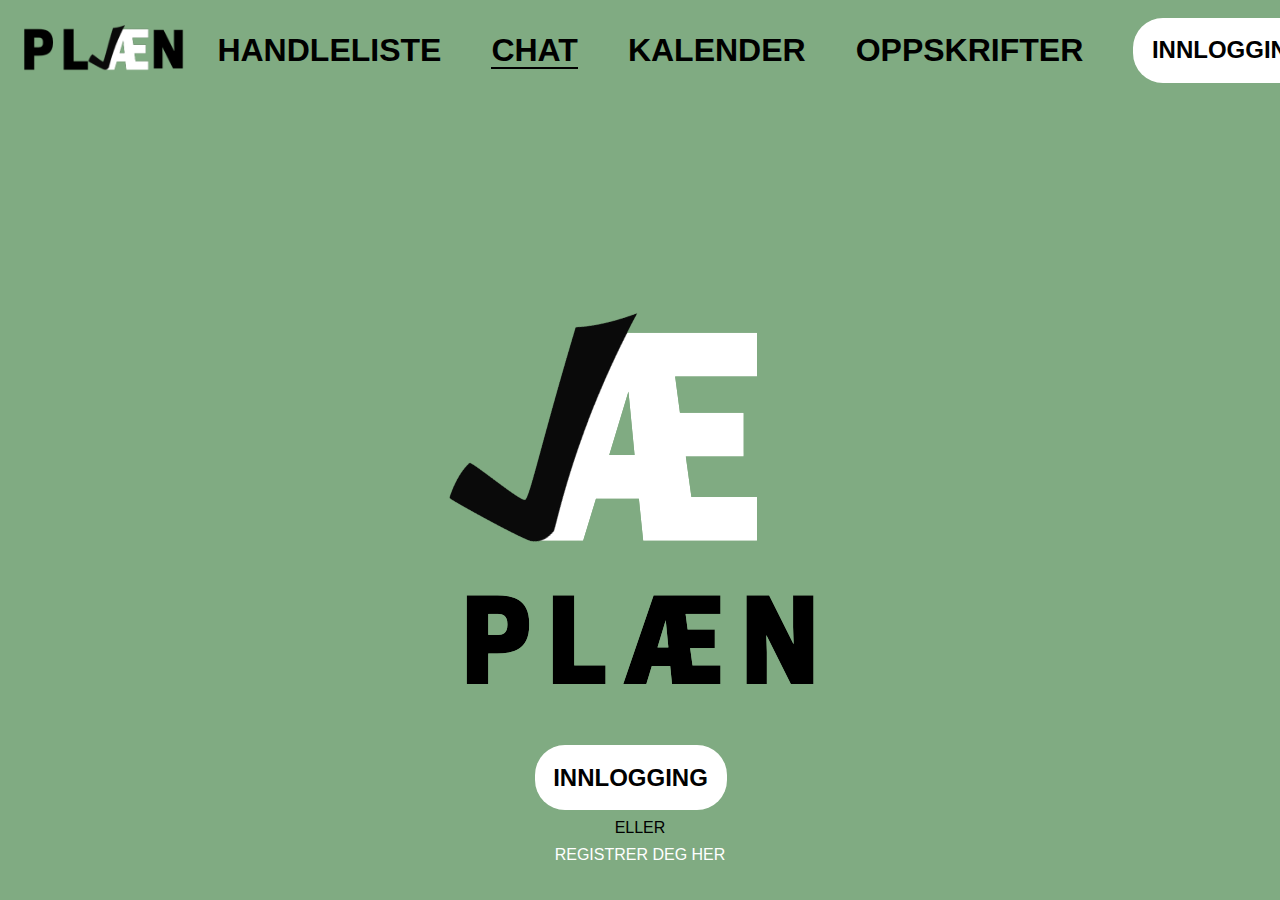
==== Webserver/Chat/index.html @ 781ee8da "Meldinger vises på motsatt side avhengig av hvem de er sendt av" ====
<!DOCTYPE html>
<html lang="en">
<head>
    <meta charset="UTF-8">
    <link rel="stylesheet" href="../CSS/css.css">
    <link rel="stylesheet" href="../CSS/chat.css">
    <title>Chat</title>
</head>
<body>
    <header class="main-nav">
        <a href="../index.html"><img id="logo-image" src="../Images/logo.png" alt="PLÆN-logo"/></a>
        <nav>
                <a class="nav" href="../Handleliste/index.html">HANDLELISTE</a>
                <a class="nav" id="current-page" href="index.html">CHAT</a>
                <a class="nav" href="../Kalender/index.html">KALENDER</a>
                <a class="nav" href="../Oppskrifter/index.html">OPPSKRIFTER</a>
                <button class="log-btn" id="log-in-btn">INNLOGGING</button>
                <button class="log-btn" id="log-out-btn">LOGG UT</button>
        </nav>
    </header>

    <!--NOT LOGGED IN-STARTPAGE-->
    <div id="not-logged-in">
        <img src="../Images/logostor.png">
        <button class="log-btn" id="log-in-btn2">INNLOGGING</button>
        <a>ELLER <a class="register-btn">REGISTRER DEG HER</a></a>
    </div>

    <!--Pop-up login-->
    <div id="log-in-popup" class="popup-wrapper">
        <form id="log-in-form" class="popup-content">
            <a id="close-login-popup" class="close-popup"><img src="../Images/cross.svg" alt="close popup" class="close-svg"></a>
            <h3>Brukernavn</h3>
            <input type="text" placeholder="Skriv inn brukernavn" name="brukernavn" id="username" required>
            <h3>Passord</h3>
            <input type="password" placeholder="Skriv inn passord" name="psw" id="password" required>
            <h3>Husk meg <input type="checkbox" name="remember" id="remember"></h3>
            <a id="wrong-password" class="error">Feil brukernavn eller passord</a>
            <button type="button" class="btn" id="log-in-submit">Logg inn</button>
            <br><br>
            <a>Har du ikke bruker? <a id="register-switch-btn">Registrer deg</a></a>
        </form>
    </div>

    <!--Pop-up register-->
    <div id="register-popup" class="popup-wrapper">
        <form id="register-user-form" class="popup-content">
            <a id="close-register-popup" class="close-popup"><img src="../Images/cross.svg" alt="close popup" class="close-svg"></a>
            <h3>Navn</h3>
            <input type="text" placeholder="Skriv inn navn" name="name" id="name-reg" required>
            <h3>Brukernavn</h3>
            <input type="text" placeholder="Skriv inn brukernavn" name="brukernavn" id="username-reg" required>
            <a id="username-taken" class="error">Brukernavnet er opptatt</a>
            <h3>Passord</h3>
            <input type="password" placeholder="Skriv inn passord" name="psw" id="password-reg" required>
            <h3>Gjenta passord</h3>
            <input type="password" placeholder="Skriv inn passord" name="psw" id="password-reg-conf" required>
            <a id="password-mismatch" class="error">Passordene er ikke like</a>
            <br><br>
            <button type="button" class="btn" id="register-user-submit">Registrer bruker</button>
            <br><br>
            <a>Har du bruker? <a id="login-switch-btn">Logg inn</a></a>
        </form>
    </div>

    <main>
        <div class="chat-app">
            <div class="chat-list">
                <div class="chat-list-header">
                    <h1>CHATTER</h1>
                    <button id="create-chat-button">
                        <img src="../Images/add-icon.png" alt="Create new chat">
                    </button>
                </div>
                <input type="text" id="filter-chats-list" placeholder="Søk...">
                <ul id="list-of-chats">
                </ul>
            </div>
            <div class="chat-room">
                <div class="chat-room-header">
                    <h4 id="chat-room-name">Du har ikke valgt en chat.</h4>
                    <button id="leave-chat-button">
                        Forlat chat
                    </button>
                    <button id="edit-chat-button">
                        <img src="../Images/edit-icon.png" alt="Edit chat">
                    </button>
                </div>

                <ul class="chat-messages">
                    
                </ul>
                
                <div class="chat-input">
                    <input type="text" id="message-input" placeholder="Skriv her...">
                    <button id="send-message-button">Send</button>
                </div>
            </div>
        </div>
        <div id="chat-popup" class="popup">
            <div class="popup-content">
                <span class="close" id="close-chat-popup" >&times;</span>
                <h2>Opprett en ny chat</h2>
                <form class="chat-form">
                    <label for="chat-name">Navn:</label>
                    <input type="text" id="chat-name" name="chat-name" required placeholder="Gi chatten et navn">
                
                    <label for="member-input">Legg til medlem:</label>
                    <div class="member-input" id="member-input">
                        <button type="button" id="add-member-button">Legg til</button>
                    </div>
                    <span> <em>Trykk "Legg til" for å legge til medlemmer i chatten.</em> </span>
                    <ul id="member-list" class="member-list">
                    </ul>
                    
                    <button type="submit" class="create-button" >Opprett chat</button>
                </form>
            </div>
        </div>

        <div id="edit-chat-popup" class="popup">
            <div class="popup-content">
                <span class="close-popup" id="close-edit-chat-popup">&times;</span>
                <h2>Rediger Chat</h2>
                <ul id="current-members-list">
                </ul>
                <button id="add-members-button">Legg til medlemmer</button>
                <button id="remove-members-button">Fjern valgte medlemmer</button>
                <button id="delete-chat-button">Slett chat</button>
            </div>
        </div>
        
        <div id="search-member-modal" class="modal">
            <div class="modal-content">
                <span class="close-modal">&times;</span>
                <h2>Legge til medlemmer</h2>
                <input type="text" id="search-input" placeholder="Enter member name...">
                
                <ul class="member-suggestions"></ul>
            </div>
        </div>
    </main>
    <script src="../JS/chat.js"></script>
    <script src="../JS/js.js"></script>
</body>
</html>
---- Webserver/CSS/css.css ----
/*Removing border around website caused by browser*/
* {
    margin: 0;
    padding: 0;
    border: 0;
    outline: 0;
    font-family: 'Open Sans', sans-serif;
}

/*Main body layout*/
body{
    display:grid;
    grid-template-columns: 5% auto auto auto 5%;
    grid-template-rows: auto;
    grid-template-areas:
    "head head head head head"
    ". main main main ."
    ". main main main ."
    ". main main main .";
    background-color: white;
}

main{
    grid-area: main;
}

/*Header and navigation*/
/*Navigation link styling*/
a:link{
    text-decoration: none;
    color: black;
    position: relative;
}
a.nav:link::after {
    content: '';
    display: block;
    width: 100%;
    height: 2px;
    background-color: black;
    position: absolute;
    bottom: 0;
    left: 0;
    transform: scaleX(0);
    transform-origin: center;
    transition: transform 0.3s;
}
a.nav:link:hover::after,
a.nav#current-page::after{
    transform: scaleX(1); /* When hovering, expand the line to 100% width */
}
a:visited{
    color:black;
}

/*Flex display of navigation*/
.main-nav{
    display:flex;
    flex-direction: row;
    justify-content: space-between;
    align-items: center;
    grid-area: head;
    background-color: #80AB82;
    height: 100px;
}
nav{
    display: flex;
    justify-content: end;
    align-items: center;
    gap: 50px;
    font-size: 32px;
    font-weight: bolder;
}
#logo-image{
    height: 100px;
    width: auto;
}

/*Styling of the log in and log out button*/
 .log-btn{
     margin-right: 19px;
     padding: 0px;
     width: 8em;
     height: 65px;
     border: 0px;
     border-radius: 30px;
    background-color: #FFFFFF;
     font-weight: bold;
     font-size: 24px;
     align-self: center;
     outline: 4px solid transparent;
     cursor: pointer;
     transition: outline 0.3s;
 }
.log-btn:hover{
    outline: 4px solid #0B5D1E;
}
.log-btn:hover::before{
   opacity: 1;
}
#log-out-btn{
    display:none
}
/*TODO: FIX SO THAT YOU DON'T SEE "INNLOGGING" FLICKER EVERYTIME YOU REFRESH THE PAGE*/

/*used to deliver error messages to the user*/
.error{
    color: red;
    display: none;
}

/*Not logged in display*/
#not-logged-in {
    display: none !important;
    flex-direction: column;
    align-items: center;
    justify-content: center;
    gap: 1%;
    background-color: #80AB82;
    width: 100%;
    height: 100vh;
    top: 100px;
    left: 50%; /* Center horizontally */
    transform: translateX(-50%);
    z-index: 2;
    position:fixed;
}
.register-btn{
    color:white;
    cursor: pointer;
    transition: text-decoration 0.3s, font-weight 0.3s;
}
.register-btn:hover{
    text-decoration: underline white;
    font-weight: bold;
}


 /*Log in pop-up window*/
 .popup-wrapper{
     position: fixed;
     z-index: 3;
     top: 0;
     left: 0;
     bottom:0;
     right:0;
     width: 100%;
     height: auto;
     overflow: auto;
     display: none;
}

.popup-content{
    background-color: white;
    /*margin: 10% auto;*/
    padding: 20px;
    border: 3px solid #777777;
    width: 40%;
    height: auto;
    font-weight: bolder;
}

.register-switch-btn:hover{
    color: darkred;
}
#login-switch-btn:hover{
    color: darkred;
}

.close-popup {
    float: right;
    display: inline;
    top: 0;
    right: 0;
    width: 30px;
    height: 30px;
}

.close-svg {
    width: 100%;
    cursor: pointer;
    filter: invert(78%) sepia(10%) saturate(22%) hue-rotate(14deg) brightness(88%) contrast(86%);
}

.close-svg:hover {
    filter: invert(12%) sepia(75%) saturate(5744%) hue-rotate(358deg) brightness(88%) contrast(116%);
}

/*TODO:
    - button layout for .btn

*/
---- Webserver/CSS/chat.css ----
/* Styling for the main chat application container */
.chat-app {
    display: flex;
    height: 87.00vh;
}

/* Styling for the chat list on the left-hand side */
.chat-list {
    width: min-content;
    max-width: 30.00vw;
    background-color: #bcffbf;
    margin-top: 1.00vh;
    padding: 1.00vh;
    border-radius: 1.00vh;
    overflow-y: auto;
    border: 2px solid black;
}

/* Styling for the chat list header */
.chat-list-header {
    display: flex;
    justify-content: start;
    align-items: center;
    margin-bottom: 10px;
}

/* Styling for the chat list search field */
#filter-chats-list{
    border: 2px solid black;
}

/* Styling for the "Create Chat" button/image */
#create-chat-button {
    padding: 0;
    margin-left: 10px;
    border: none;
    cursor: pointer;
    background: none;
}

#create-chat-button img {
    width: 2vw;
    height: auto;
}

/* Styling for the chat list input */
.chat-list input {
    width: 120.00%;
    padding: 1.00vh;
    max-width: 90.00%;
    border: 1px solid #ccc;
    border-radius: 1.00vh;
}

/* Styling for the message when there are no chats to display */
.no-chats-to-display {
    text-align: center;
    margin-top: 10px;
}

/* Styling for the chat list unordered list */
.chat-list ul {
    list-style: none;
    padding: 0;
    width: 41.70vw; 
    max-width: 100%;
}

/* Styling for individual chat items */
.chat-item {
    background: #80AB82;
    margin-top: 2.00vh;
    padding: 5.00vh;
    border-radius: 1.00vh; 
    cursor: pointer;
}

/* Styling for the chat room on the right-hand side */
.chat-room {
    flex: 1;
    margin-top: 1.00vh;
    margin-left: 1.00vw;
    padding: 1.00vh;
    background-color: #bcffbf;
    border-radius: 1.00vh;
    display: flex;
    flex-direction: column;
    border: 2px solid black;
}

/* Styling for the chat room header */
.chat-room-header {
    margin-top: 0.50vh; 
    height: 3.00vh;
    display: flex;
    align-items: center;
    flex-direction: row;
}

/* Styling for the chat room name */
#chat-room-name {
    font-size: 1.50em;
    font-weight: bold;
}

/* Styling for the list of current members within the "Edit Chat" popup */
.member-list {
    padding: 0;
    margin-top: 1vh;
    overflow-y: auto;
}

/* Styling for individual member entries within the list above */
.member-list li {
    background: #a2a3a3;
    margin: 1vw 0;
    padding: 1vw;
    border-radius: 1vw;
    display: flex;
    width: 20vw;
    align-items: center;
    justify-content: space-between;
}

/* Style for the "remove" button for the add list in new chat poppup */
.remove-member-button {
    padding: 0.5vh 1vh;
    margin-left: 2vw;
    font-weight: bold;
    font-size: 2.3vh;
    background-color: #064412;
    color: white;
    border-radius: 1vh;
    cursor: pointer;
    height: 2vw;
    width: 5vw;
    transition: background-color 0.3s ease;
}

.remove-member-button:hover {
    background-color: #04310d;
}

/* Styling for the "Leave Chat" button */
#leave-chat-button {
    background: #064412;
    color: #fff;
    font-weight: bold;
    border: none;
    padding: 1.00vh 2.00vw;
    border-radius: 1.00vh;
    cursor: pointer;
    margin-left: 15.00vw;
}
#leave-chat-button:hover { 
    background-color: #04310d;
}

/* Styling for the "Edit Chat" button (with an icon) */
#edit-chat-button {
    margin-left: 4.00vw;
    width: 1vw;
    padding: 0;
    border: none;
    cursor: pointer;
    background: none;
}

/* Styling for the "Edit Chat" button's icon */
#edit-chat-button img {
    width: 2.0vw;
    height: auto;
}

/* Styling for the "opprett chat" knappen i opprett ny chat poppup */
.create-button {
    background: #064412;
    color: #fff;
    font-weight: bold;
    border: none;
    width: 12vw;
    padding: 1.00vh 2.00vw;
    border-radius: 1.00vh;
    cursor: pointer;
}
.create-button:hover { 
    background-color: #04310d;
}

/* Styling for the "Legg til medlelem" button in create new chat poppup */
#add-member-button {
    background: #064412;
    color: #fff;
    font-weight: bold;
    border: none;
    padding: 1vh 2vw;
    border-radius: 1vh;
    cursor: pointer;
    margin-bottom: 2vh;
    margin-right: 1.2vw;
    width: 12vw;
}
#add-member-button:hover { 
    background-color: #04310d;
}

/* Input field for typing in the new chats name */
#chat-name{
    padding: 8px; 
    border: 0.1vh solid #272727; 
    color: #333; 
    border-radius: 1vh;
    background-color: #D3D3D3;
    font-size: 1.8vh; 
}

/* Styling for the chat messages container */
.chat-messages {
    flex: 1;
    overflow-y: auto;
    margin-top: 2.00vh;
    padding: 1.00vh;
    border-radius: 1.0vh;
    display: flex;
    flex-direction: column;
}

/* Styling for chat messages from other users */
.message-sent {
    float: right; /* Align messages received from others to the left */
    background: #80AB82;
    border-radius: 1.00vh;
    padding: 1.00vh;
    margin: 0.50vh;
    min-width: 20%; 
    max-width: 45%; 
    word-wrap: break-word;
}

/* Styling for chat messages from the sender */
.message-received {
    float: left;
    background: rgb(192, 190, 190);
    border-radius: 1.00vh;
    padding: 1.00vh;
    margin: 0.50vh;
    min-width: 20%; 
    max-width: 45%; 
    word-wrap: break-word;
}

/* Styling for the message header within chat messages */
.message-header {
    display: flex;
    justify-content: space-between;
}

/* Styling for the sender's name in a message */
.message-sender {
    font-weight: bold;
}

/* Styling for the date dsipalyed between messages on new days */
.message-date {
    text-align: center;
    color: #888; 
    padding: 1 vh; 
    margin-top: 0.5vh; 
}

/* Styling for the chat input container */
.chat-input {
    display: flex;
    margin-top: 1.00vh;
    align-items: flex-end;
    padding: 1.00vh;
}

/* Styling for the input field within the chat input */
.chat-input input {
    flex: 1;
    padding: 1.00vh;
    border: 1px solid #ccc;
    border-radius: 1.00vh;
}

/* Styling for the "Send" button within the chat input */
.chat-input button {
    background: #064412;
    color: #fff;
    font-weight: bold;
    border: none;
    padding: 1.00vh 2.00vw;
    border-radius: 1.00vh;
    cursor: pointer;
    margin-left: 1.00vw;
}
.chat-input button:hover { 
    background-color: #04310d;
}

/* Styling for the "Edit Chat" popup */
.popup {
    display: none;
    position: fixed;
    top: 0;
    left: 0;
    width: 100vw;
    height: 100vh;
    background-color: rgba(0, 0, 0, 0.7);
    z-index: 1;
}

/* Styling for the content within the "Edit Chat" popup */
.popup-content {
    position: absolute;
    top: 50%;
    left: 50%;
    transform: translate(-50%, -50%);
    background-color: #fff;
    padding: 2.5vw;
    border-radius: 1.5vw;
    text-align: center;
}

/* Styling for the chat form within the "Edit Chat" popup */
.chat-form {
    display: flex;
    flex-direction: column;
    align-items: center;
}

/* Styling for labels within the chat form */
.chat-form label {
    font-weight: bold;
    margin-top: 1.5vw;
}

/* Styling for the "Add Member" button and its container */
.member-input {
    display: flex;
    align-items: center;
    margin-top: 0.75vw;
}

/* Styling for the "Add Member" button */
.member-input button {
    background: #064412;
    color: #fff;
    font-weight: bold;
    border: none;
    padding: 1.5vw 3vw;
    border-radius: 1.5vw;
    cursor: pointer;
    margin-left: 1vw;
}
.member-input button:hover { 
    background-color: #04310d;
}

/* Styling for the "legg til medlemmer" button in the edit chat poppup */
#add-members-button {
    background: #064412;
    font-weight: bold;
    color: #fff;
    padding: 1.5vw 3vw;
    border-radius: 1.5vw;
    cursor: pointer;
    margin-left: 2vw;
    font-size: 1.9vh;
    width:  17vw;
}
#add-members-button:hover {
    background-color: #04310d;
}

/* Styling for the "Slett chat" button in the edit chat poppup */
#delete-chat-button{
    background: #064412;
    color: #fff;
    font-weight: bold;
    padding: 1.5vw 3vw;
    border-radius: 1.5vw;
    cursor: pointer;
    margin-left: 2vw;
    margin-top: 1vh;
    font-size: 1.9vh;
}
#delete-chat-button:hover {
    background-color: #04310d;
}

/* Styling for the "Remove Selected Members" button in edit chat poppup*/
button#remove-members-button {
    background-color: #064412;
    font-weight: bold;
    color: white;
    padding: 1.5vw 3vw;
    border-radius: 1.5vw;
    cursor: pointer;
    margin-left: 1vw;
    font-size: 1.9vh;
    width: 17vw;
}
button#remove-members-button:hover {
    background-color: #04310d;
}

/* Additional styles for the close button in the "Edit Chat" popup */
.popup-content .close {
    position: absolute;
    right: 1vw;
    top: 1vw;
    font-size: 3vw;
    cursor: pointer;
}

/******************************** MODAL STYLE ADDING MEMBERS *****************************************/

/* Styling for the search for members to add modal */
.modal {
    display: none;
    position: fixed;
    top: 50%;
    left: 50%;
    transform: translate(-50%, -50%);
    justify-content: center;
    align-items: center;
    z-index: 999;
}

/* Styling for the modal content */
.modal-content {
    background-color: white;
    display: flex;
    flex-direction: column;
    border-radius: 1.5vw;
    padding: 3vw;
    width: 40vw;
    height: 50vh;
    text-align: center;
    box-shadow: 0 2px 1.5vw rgba(0, 0, 0, 0.2);
    overflow-y: auto;
}

/* Styling for the close button within the modal */
.close-modal {
    position: absolute;
    top: 0.2vw;
    right: 1vw;
    font-size: 3vw;
    cursor: pointer;
    color: #000000;
}

/* Styling for the search input within the modal */
#search-input {
    width: 90%;
    padding: 1.5vw;
    border: 1px solid #000000;
    border-radius: 1.5vw;
    margin-bottom: 2vw;
}

/* Styling for the member suggestions list within the modal */
.member-suggestions {
    list-style-type: none;
    padding: 0;
    margin-bottom: 0.75vw;
}

/* Styling for individual member suggestion entries within the list */
.member-suggestions li {
    display: flex;
    justify-content: space-between;
    align-items: center;
    height: 2vh;
    margin-bottom: 0.75vw;
    padding: 2.5vw;
    background-color: #80AB82;
    border-radius: 1.5vw;
    box-shadow: 0 1.5vw 3.75vw rgba(0, 0, 0, 0.1);
}

/* Styling for member images within the member suggestions */
.member-suggestions img {
    width: 1.5vw;
    height: auto;
    background-color: #80AB82;
}


/* Styling for the "Add" button's icon within the member suggestions */
.add-member-btn2 img {
    width: 3vw;
    height: auto;
    cursor: pointer;
    background-color: #80AB82;
}



/******************************** VARIOUS CSS STYLES *****************************************/

/* Styling for the close button in the "Edit Chat" popup */
.close-popup {
    position: absolute;
    top: 1vw;
    right: 1vw;
    font-size: 3vw;
    cursor: pointer;
}

/* Styling for headings */
h2 {
    font-size: 1.5vw;
    margin: 0 0 2vw;
}

/* Styling for the current members list */
#current-members-list {
    list-style-type: none;
    padding: 0;
}

/* Styling for individual member entries in the current members list */
#current-members-list li {
    margin-bottom: 1vw;
    padding: 1vh; 
    overflow: hidden;
    background-color: #D3D3D3;
}

/* Styling for checkboxes and their labels */
input[type="checkbox"] {
    margin-right: 2vw; 
    transform: scale(1.5); 
    float: left;
    margin-top: 1vh;
}

label {
    float: left;
    font-size: 3vh; 
    color: #333; 
}

/* Styling for the "Remove Members" button within the "Edit Chat" popup */
button#remove-members-button {
    background-color: #064412;
    color: white;
    font-weight: bold;
    padding: 1.5vw 3vw;
    border: none;
    border-radius: 1.5vw;
    cursor: pointer;
}
button#remove-members-button:hover {
    background-color: #04310d;
}
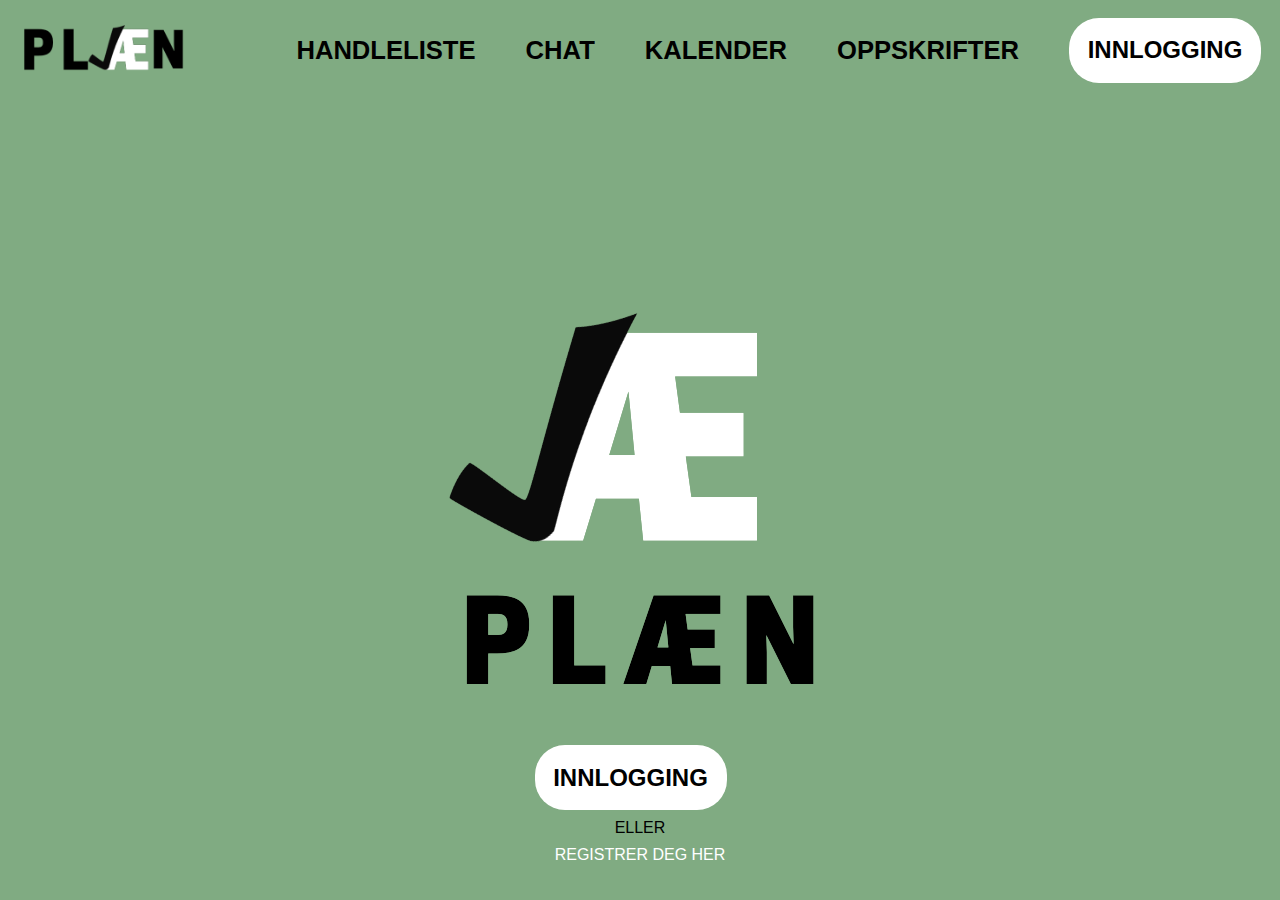
==== commit 7466d87f: "Kan nå ikke gå til andre sider dersom man ikke er logget inn" ====
--- a/Webserver/Chat/index.html
+++ b/Webserver/Chat/index.html
@@ -10,12 +10,12 @@
     <header class="main-nav">
         <a href="../index.html"><img id="logo-image" src="../Images/logo.png" alt="PLÆN-logo"/></a>
         <nav>
-                <a class="nav" href="../Handleliste/index.html">HANDLELISTE</a>
-                <a class="nav" id="current-page" href="index.html">CHAT</a>
-                <a class="nav" href="../Kalender/index.html">KALENDER</a>
-                <a class="nav" href="../Oppskrifter/index.html">OPPSKRIFTER</a>
-                <button class="log-btn" id="log-in-btn">INNLOGGING</button>
-                <button class="log-btn" id="log-out-btn">LOGG UT</button>
+            <button class= "nav" id="Handleliste-link">HANDLELISTE</button>
+            <button class= "nav" id="Chat-link">CHAT</button>
+            <button class= "nav" id="Kalender-link">KALENDER</button>
+            <button class= "nav" id="Oppskrift-link">OPPSKRIFTER</button>
+            <button class="log-btn" id="log-in-btn">INNLOGGING</button>
+            <button class="log-btn" id="log-out-btn">LOGG UT</button>
         </nav>
     </header>
 
--- a/Webserver/CSS/css.css
+++ b/Webserver/CSS/css.css
@@ -26,30 +26,33 @@
 
 /*Header and navigation*/
 /*Navigation link styling*/
-a:link{
+
+button.nav {
     text-decoration: none;
     color: black;
     position: relative;
+    overflow: hidden; 
+    cursor: pointer;
+    background-color: #80AB82;
+    font-size: 2vw;
+    font-weight:bold;
 }
-a.nav:link::after {
+
+button.nav::before {
     content: '';
-    display: block;
-    width: 100%;
+    position: absolute;
+    bottom: 0;
+    left: 50%;
+    width: 0;
     height: 2px;
     background-color: black;
-    position: absolute;
-    bottom: 0;
-    left: 0;
-    transform: scaleX(0);
-    transform-origin: center;
-    transition: transform 0.3s;
+    transition: width 0.3s ease-out, left 0.3s ease-out;
+    transform: translateX(-50%);
+    transform-origin: 50% 50%; 
 }
-a.nav:link:hover::after,
-a.nav#current-page::after{
-    transform: scaleX(1); /* When hovering, expand the line to 100% width */
-}
-a:visited{
-    color:black;
+
+button.nav:hover::before {
+    width: 100%;
 }
 
 /*Flex display of navigation*/
@@ -151,7 +154,7 @@
 
 .popup-content{
     background-color: white;
-    /*margin: 10% auto;*/
+    margin: 10% auto;
     padding: 20px;
     border: 3px solid #777777;
     width: 40%;
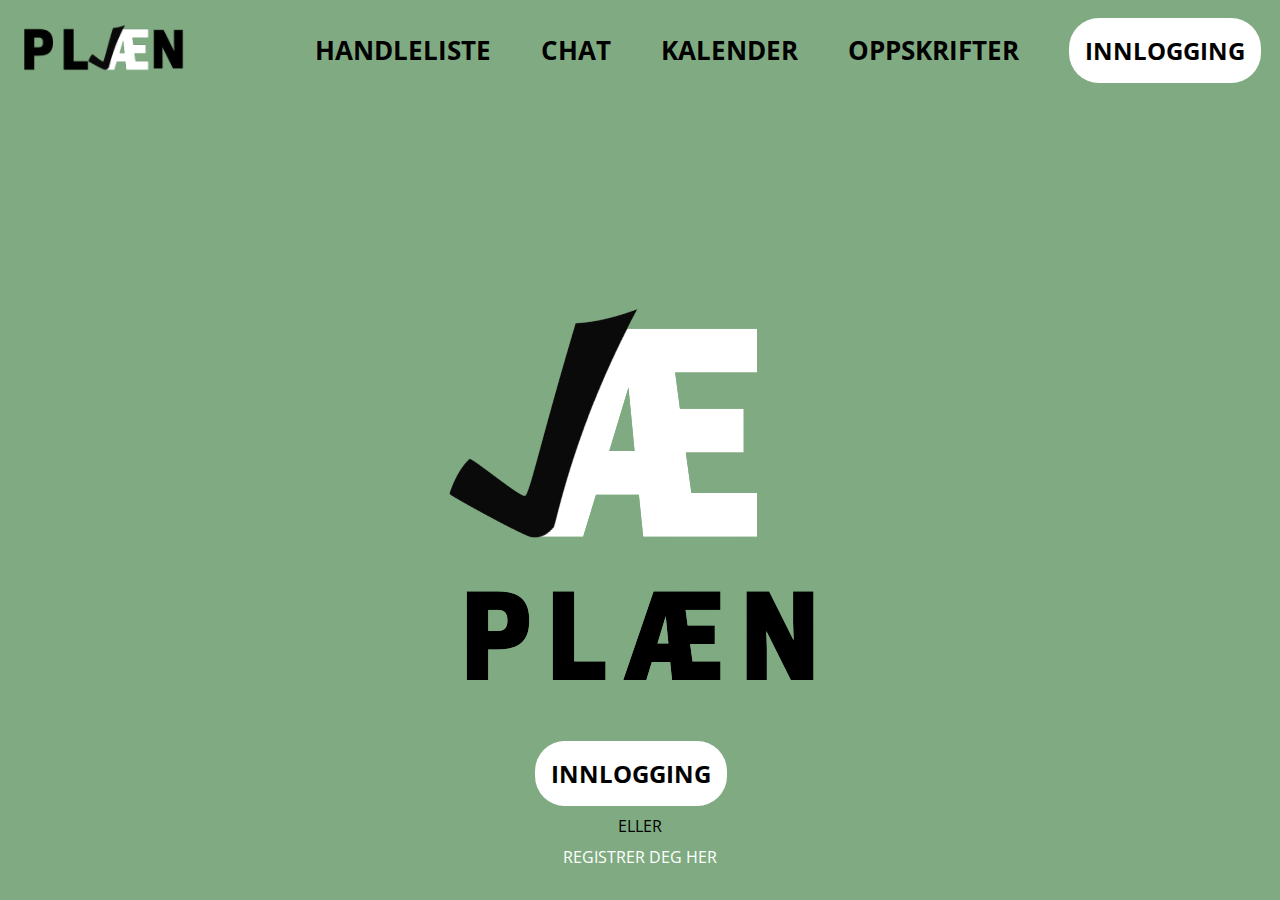
==== commit 34e0238b: "fix nav for chat" ====
--- a/Webserver/Chat/index.html
+++ b/Webserver/Chat/index.html
@@ -2,8 +2,11 @@
 <html lang="en">
 <head>
     <meta charset="UTF-8">
+    <link rel="preconnect" href="https://fonts.googleapis.com">
+    <link rel="preconnect" href="https://fonts.gstatic.com" crossorigin>
+    <link href="https://fonts.googleapis.com/css2?family=Open+Sans:ital,wght@0,300;0,400;0,500;0,600;0,700;0,800;1,300;1,400;1,500;1,600;1,700;1,800&display=swap" rel="stylesheet">
+    <link rel="stylesheet" href="../CSS/chat.css">
     <link rel="stylesheet" href="../CSS/css.css">
-    <link rel="stylesheet" href="../CSS/chat.css">
     <title>Chat</title>
 </head>
 <body>
@@ -99,7 +102,7 @@
         </div>
         <div id="chat-popup" class="popup">
             <div class="popup-content">
-                <span class="close" id="close-chat-popup" >&times;</span>
+                <a id="close-chat-popup" class="close-popup"><img src="../Images/cross.svg" alt="close popup" class="close-svg"></a>
                 <h2>Opprett en ny chat</h2>
                 <form class="chat-form">
                     <label for="chat-name">Navn:</label>
@@ -120,7 +123,7 @@
 
         <div id="edit-chat-popup" class="popup">
             <div class="popup-content">
-                <span class="close-popup" id="close-edit-chat-popup">&times;</span>
+                <a id="close-edit-chat-popup" class="close-popup"><img src="../Images/cross.svg" alt="close popup" class="close-svg"></a>
                 <h2>Rediger Chat</h2>
                 <ul id="current-members-list">
                 </ul>
--- a/Webserver/CSS/chat.css
+++ b/Webserver/CSS/chat.css
@@ -244,8 +244,8 @@
     border-radius: 1.00vh;
     padding: 1.00vh;
     margin: 0.50vh;
-    min-width: 20%; 
-    max-width: 45%; 
+    min-width: 20%;
+    max-width: 45%;
     word-wrap: break-word;
 }
 
@@ -264,7 +264,7 @@
 .message-date {
     text-align: center;
     color: #888; 
-    padding: 1 vh; 
+    padding: 1vh;
     margin-top: 0.5vh; 
 }
 
@@ -313,10 +313,6 @@
 
 /* Styling for the content within the "Edit Chat" popup */
 .popup-content {
-    position: absolute;
-    top: 50%;
-    left: 50%;
-    transform: translate(-50%, -50%);
     background-color: #fff;
     padding: 2.5vw;
     border-radius: 1.5vw;
@@ -502,15 +498,6 @@
 
 /******************************** VARIOUS CSS STYLES *****************************************/
 
-/* Styling for the close button in the "Edit Chat" popup */
-.close-popup {
-    position: absolute;
-    top: 1vw;
-    right: 1vw;
-    font-size: 3vw;
-    cursor: pointer;
-}
-
 /* Styling for headings */
 h2 {
     font-size: 1.5vw;
--- a/Webserver/CSS/css.css
+++ b/Webserver/CSS/css.css
@@ -24,8 +24,24 @@
     grid-area: main;
 }
 
+a {
+    text-decoration: none;
+    color: black;
+}
+
 /*Header and navigation*/
 /*Navigation link styling*/
+button:not(.log-btn,.nav), input[type=file] {
+    box-sizing: border-box;
+    border: thin solid #80AB82;
+    border-radius: 10px;
+    padding: 5px 10px;
+    background-color: #80AB82;
+    transition: 0.3s;
+    cursor: pointer;
+    font-weight: bold;
+    color: white;
+}
 
 button.nav {
     text-decoration: none;
@@ -100,8 +116,12 @@
 .log-btn:hover::before{
    opacity: 1;
 }
-#log-out-btn{
-    display:none
+#log-out-btn {
+    display:block;
+}
+
+#log-in-btn {
+    display: none;
 }
 /*TODO: FIX SO THAT YOU DON'T SEE "INNLOGGING" FLICKER EVERYTIME YOU REFRESH THE PAGE*/
 
@@ -179,7 +199,7 @@
 }
 
 .close-svg {
-    width: 100%;
+    width: 40px;
     cursor: pointer;
     filter: invert(78%) sepia(10%) saturate(22%) hue-rotate(14deg) brightness(88%) contrast(86%);
 }
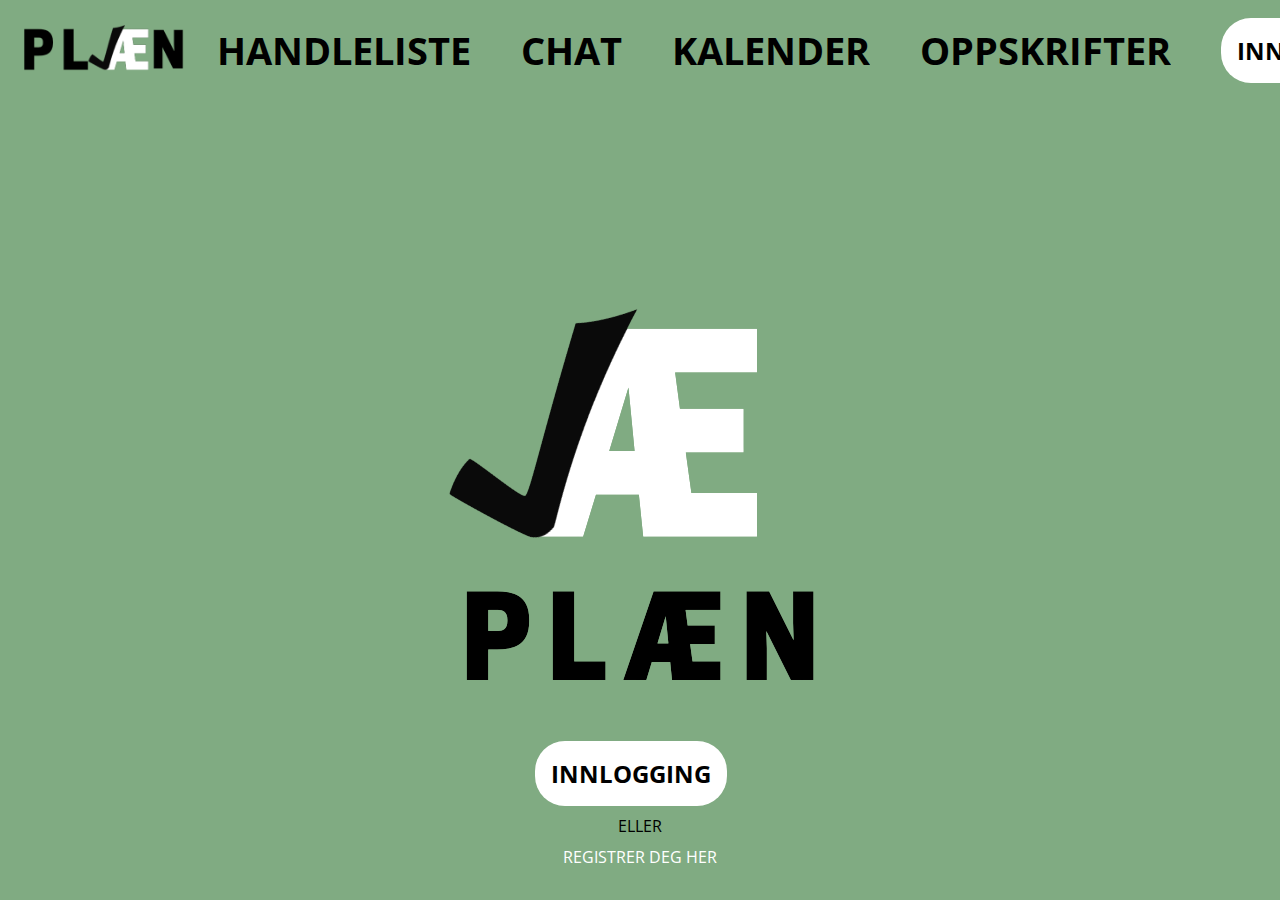
==== commit 003601ad: "css og js fix" ====
--- a/Webserver/Chat/index.html
+++ b/Webserver/Chat/index.html
@@ -71,9 +71,9 @@
             <div class="chat-list">
                 <div class="chat-list-header">
                     <h1>CHATTER</h1>
-                    <button id="create-chat-button">
+                    <a id="create-chat-button">
                         <img src="../Images/add-icon.png" alt="Create new chat">
-                    </button>
+                    </a>
                 </div>
                 <input type="text" id="filter-chats-list" placeholder="Søk...">
                 <ul id="list-of-chats">
@@ -135,7 +135,7 @@
         
         <div id="search-member-modal" class="modal">
             <div class="modal-content">
-                <span class="close-modal">&times;</span>
+                <a id="close-modal" class="close-modal"><img src="../Images/cross.svg" alt="close popup" class="close-svg"></a>
                 <h2>Legge til medlemmer</h2>
                 <input type="text" id="search-input" placeholder="Enter member name...">
                 
--- a/Webserver/CSS/chat.css
+++ b/Webserver/CSS/chat.css
@@ -39,8 +39,16 @@
 }
 
 #create-chat-button img {
+    transition: 0.1s;
     width: 2vw;
     height: auto;
+    cursor: pointer;
+    filter: invert(35%) sepia(0%) saturate(18%) hue-rotate(177deg) brightness(89%) contrast(87%);
+}
+
+#create-chat-button img:hover {
+    filter: invert(0%) sepia(24%) saturate(4310%) hue-rotate(229deg) brightness(99%) contrast(100%);
+    transition: 0.1s;
 }
 
 /* Styling for the chat list input */
@@ -152,7 +160,7 @@
     cursor: pointer;
     margin-left: 15.00vw;
 }
-#leave-chat-button:hover { 
+#leave-chat-button:hover {
     background-color: #04310d;
 }
 
@@ -174,7 +182,7 @@
 
 /* Styling for the "opprett chat" knappen i opprett ny chat poppup */
 .create-button {
-    background: #064412;
+    background: #80AB82;
     color: #fff;
     font-weight: bold;
     border: none;
@@ -183,13 +191,13 @@
     border-radius: 1.00vh;
     cursor: pointer;
 }
-.create-button:hover { 
+.create-button:hover {
     background-color: #04310d;
 }
 
 /* Styling for the "Legg til medlelem" button in create new chat poppup */
 #add-member-button {
-    background: #064412;
+    background: #80AB82;
     color: #fff;
     font-weight: bold;
     border: none;
@@ -200,10 +208,23 @@
     margin-right: 1.2vw;
     width: 12vw;
 }
-#add-member-button:hover { 
-    background-color: #04310d;
-}
-
+#add-member-button:hover {
+    background-color: #04310d;
+}
+/* Styling for the "Add" button's icon within the member suggestions */
+.add-member-btn2 img:hover {
+    filter: invert(0%) sepia(24%) saturate(4310%) hue-rotate(229deg) brightness(99%) contrast(100%);
+    transition: 0.1s;
+}
+
+
+.add-member-btn2 img {
+    transition: 0.1s;
+    width: 3vw;
+    height: auto;
+    cursor: pointer;
+    filter: invert(35%) sepia(0%) saturate(18%) hue-rotate(177deg) brightness(89%) contrast(87%);
+}
 /* Input field for typing in the new chats name */
 #chat-name{
     padding: 8px; 
@@ -244,8 +265,8 @@
     border-radius: 1.00vh;
     padding: 1.00vh;
     margin: 0.50vh;
-    min-width: 20%;
-    max-width: 45%;
+    min-width: 20%; 
+    max-width: 45%; 
     word-wrap: break-word;
 }
 
@@ -482,7 +503,6 @@
 .member-suggestions img {
     width: 1.5vw;
     height: auto;
-    background-color: #80AB82;
 }
 
 
@@ -491,7 +511,6 @@
     width: 3vw;
     height: auto;
     cursor: pointer;
-    background-color: #80AB82;
 }
 
 
--- a/Webserver/CSS/css.css
+++ b/Webserver/CSS/css.css
@@ -43,6 +43,12 @@
     color: white;
 }
 
+button:hover:not(.log-btn,.nav), input[type=file]:hover{
+    background-color: #04310d;
+    border-color: #04310d;
+    transition: 0.3s;
+}
+
 button.nav {
     text-decoration: none;
     color: black;
@@ -50,7 +56,7 @@
     overflow: hidden; 
     cursor: pointer;
     background-color: #80AB82;
-    font-size: 2vw;
+    font-size: 1.2em;
     font-weight:bold;
 }
 
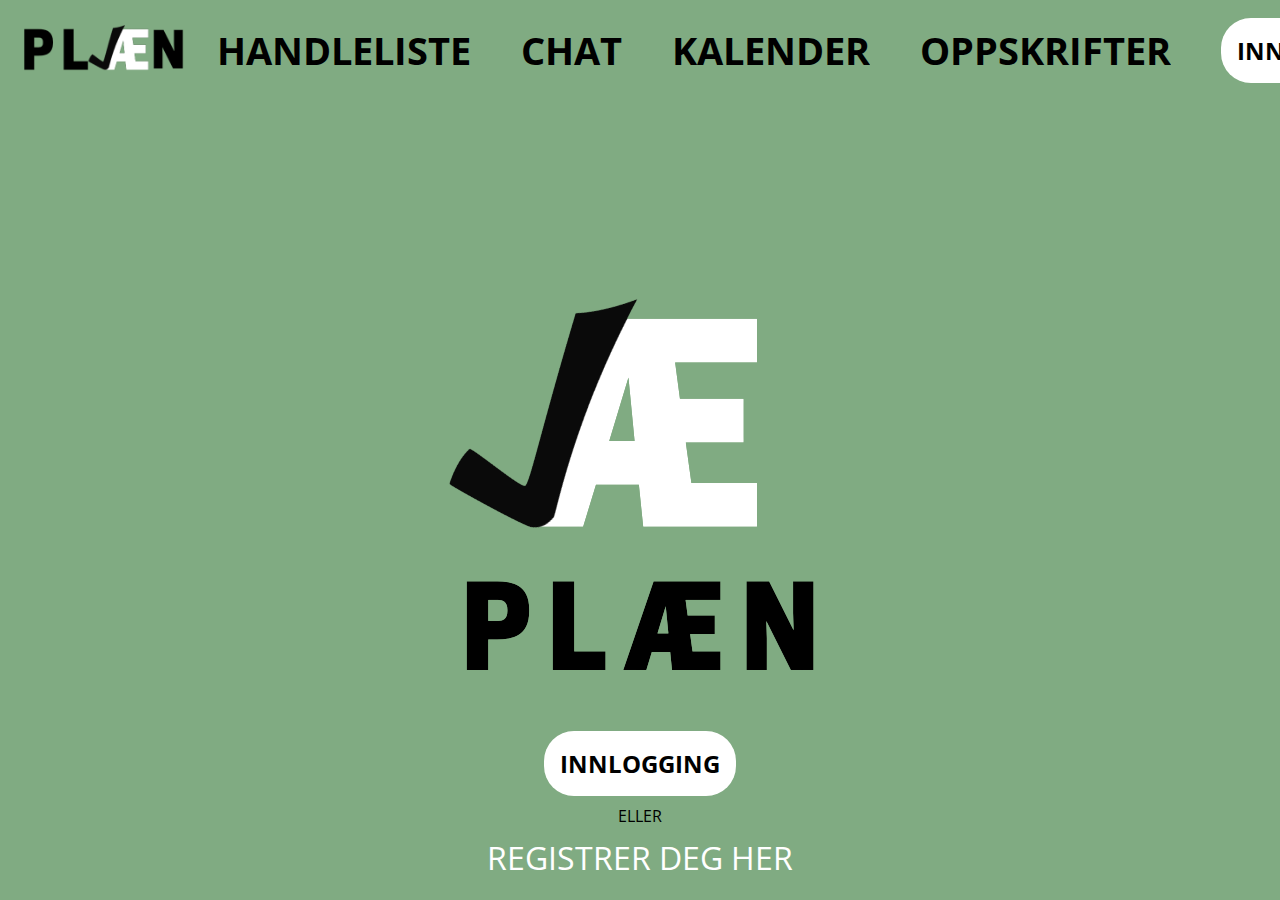
==== commit 46c1d878: "Fikset fjern valgte medlemmer knapp" ====
--- a/Webserver/Chat/index.html
+++ b/Webserver/Chat/index.html
@@ -128,7 +128,7 @@
                 <ul id="current-members-list">
                 </ul>
                 <button id="add-members-button">Legg til medlemmer</button>
-                <button id="remove-members-button">Fjern valgte medlemmer</button>
+                <button id="remove-members-button" class="remove-members-button">Fjern valgte medlemmer</button>
                 <button id="delete-chat-button">Slett chat</button>
             </div>
         </div>
--- a/Webserver/CSS/chat.css
+++ b/Webserver/CSS/chat.css
@@ -265,8 +265,8 @@
     border-radius: 1.00vh;
     padding: 1.00vh;
     margin: 0.50vh;
-    min-width: 20%; 
-    max-width: 45%; 
+    min-width: 20%;
+    max-width: 45%;
     word-wrap: break-word;
 }
 
@@ -391,6 +391,22 @@
     background-color: #04310d;
 }
 
+/* Styling for the "Remove Selected Members" button in edit chat poppup*/
+button.remove-members-button {
+    background: #064412;
+    font-weight: bold;
+    color: #fff;
+    padding: 1.5vw 3vw;
+    border-radius: 1.5vw;
+    cursor: pointer;
+    margin-left: 1vw;
+    font-size: 1.9vh;
+    width:  17vw;
+}
+button.remove-members-button:hover {
+    background-color: #04310d;
+}
+
 /* Styling for the "Slett chat" button in the edit chat poppup */
 #delete-chat-button{
     background: #064412;
@@ -404,22 +420,6 @@
     font-size: 1.9vh;
 }
 #delete-chat-button:hover {
-    background-color: #04310d;
-}
-
-/* Styling for the "Remove Selected Members" button in edit chat poppup*/
-button#remove-members-button {
-    background-color: #064412;
-    font-weight: bold;
-    color: white;
-    padding: 1.5vw 3vw;
-    border-radius: 1.5vw;
-    cursor: pointer;
-    margin-left: 1vw;
-    font-size: 1.9vh;
-    width: 17vw;
-}
-button#remove-members-button:hover {
     background-color: #04310d;
 }
 
@@ -551,17 +551,4 @@
     color: #333; 
 }
 
-/* Styling for the "Remove Members" button within the "Edit Chat" popup */
-button#remove-members-button {
-    background-color: #064412;
-    color: white;
-    font-weight: bold;
-    padding: 1.5vw 3vw;
-    border: none;
-    border-radius: 1.5vw;
-    cursor: pointer;
-}
-button#remove-members-button:hover {
-    background-color: #04310d;
-}
-
+
--- a/Webserver/CSS/css.css
+++ b/Webserver/CSS/css.css
@@ -31,7 +31,7 @@
 
 /*Header and navigation*/
 /*Navigation link styling*/
-button:not(.log-btn,.nav), input[type=file] {
+button:not(.log-btn,.nav,.pagination-button), input[type=file] {
     box-sizing: border-box;
     border: thin solid #80AB82;
     border-radius: 10px;
@@ -43,7 +43,7 @@
     color: white;
 }
 
-button:hover:not(.log-btn,.nav), input[type=file]:hover{
+button:hover:not(.log-btn,.nav,.pagination-button), input[type=file]:hover{
     background-color: #04310d;
     border-color: #04310d;
     transition: 0.3s;
@@ -108,7 +108,7 @@
      height: 65px;
      border: 0px;
      border-radius: 30px;
-    background-color: #FFFFFF;
+     background-color: #FFFFFF;
      font-weight: bold;
      font-size: 24px;
      align-self: center;
@@ -129,12 +129,19 @@
 #log-in-btn {
     display: none;
 }
+
+#log-in-btn2 {
+    margin-right: 0px;
+}
 /*TODO: FIX SO THAT YOU DON'T SEE "INNLOGGING" FLICKER EVERYTIME YOU REFRESH THE PAGE*/
 
 /*used to deliver error messages to the user*/
 .error{
     color: red;
     display: none;
+}
+#password-validation-message {
+    color: red;
 }
 
 /*Not logged in display*/
@@ -153,7 +160,16 @@
     z-index: 2;
     position:fixed;
 }
+
+#password-validation-message{
+    color: red;
+}
+#password-match-message{
+    color: red;
+}
+
 .register-btn{
+    font-size: 2em;
     color:white;
     cursor: pointer;
     transition: text-decoration 0.3s, font-weight 0.3s;
@@ -188,10 +204,7 @@
     font-weight: bolder;
 }
 
-.register-switch-btn:hover{
-    color: darkred;
-}
-#login-switch-btn:hover{
+#register-switch-btn:hover{
     color: darkred;
 }
 
@@ -214,6 +227,26 @@
     filter: invert(12%) sepia(75%) saturate(5744%) hue-rotate(358deg) brightness(88%) contrast(116%);
 }
 
+#log-in-form input{
+    border : 3px solid #777777;
+    border-radius: 10px;
+    padding: 0.05em 0.5em;
+}
+
+#register-user-form input{
+    border : 3px solid #777777;
+    border-radius: 10px;
+    padding: 0.05em 0.5em;
+}
+
+.username{
+    margin-left: 2em;
+}
+
+.name{
+    margin-left: 2em;
+}
+
 /*TODO:
     - button layout for .btn
 
